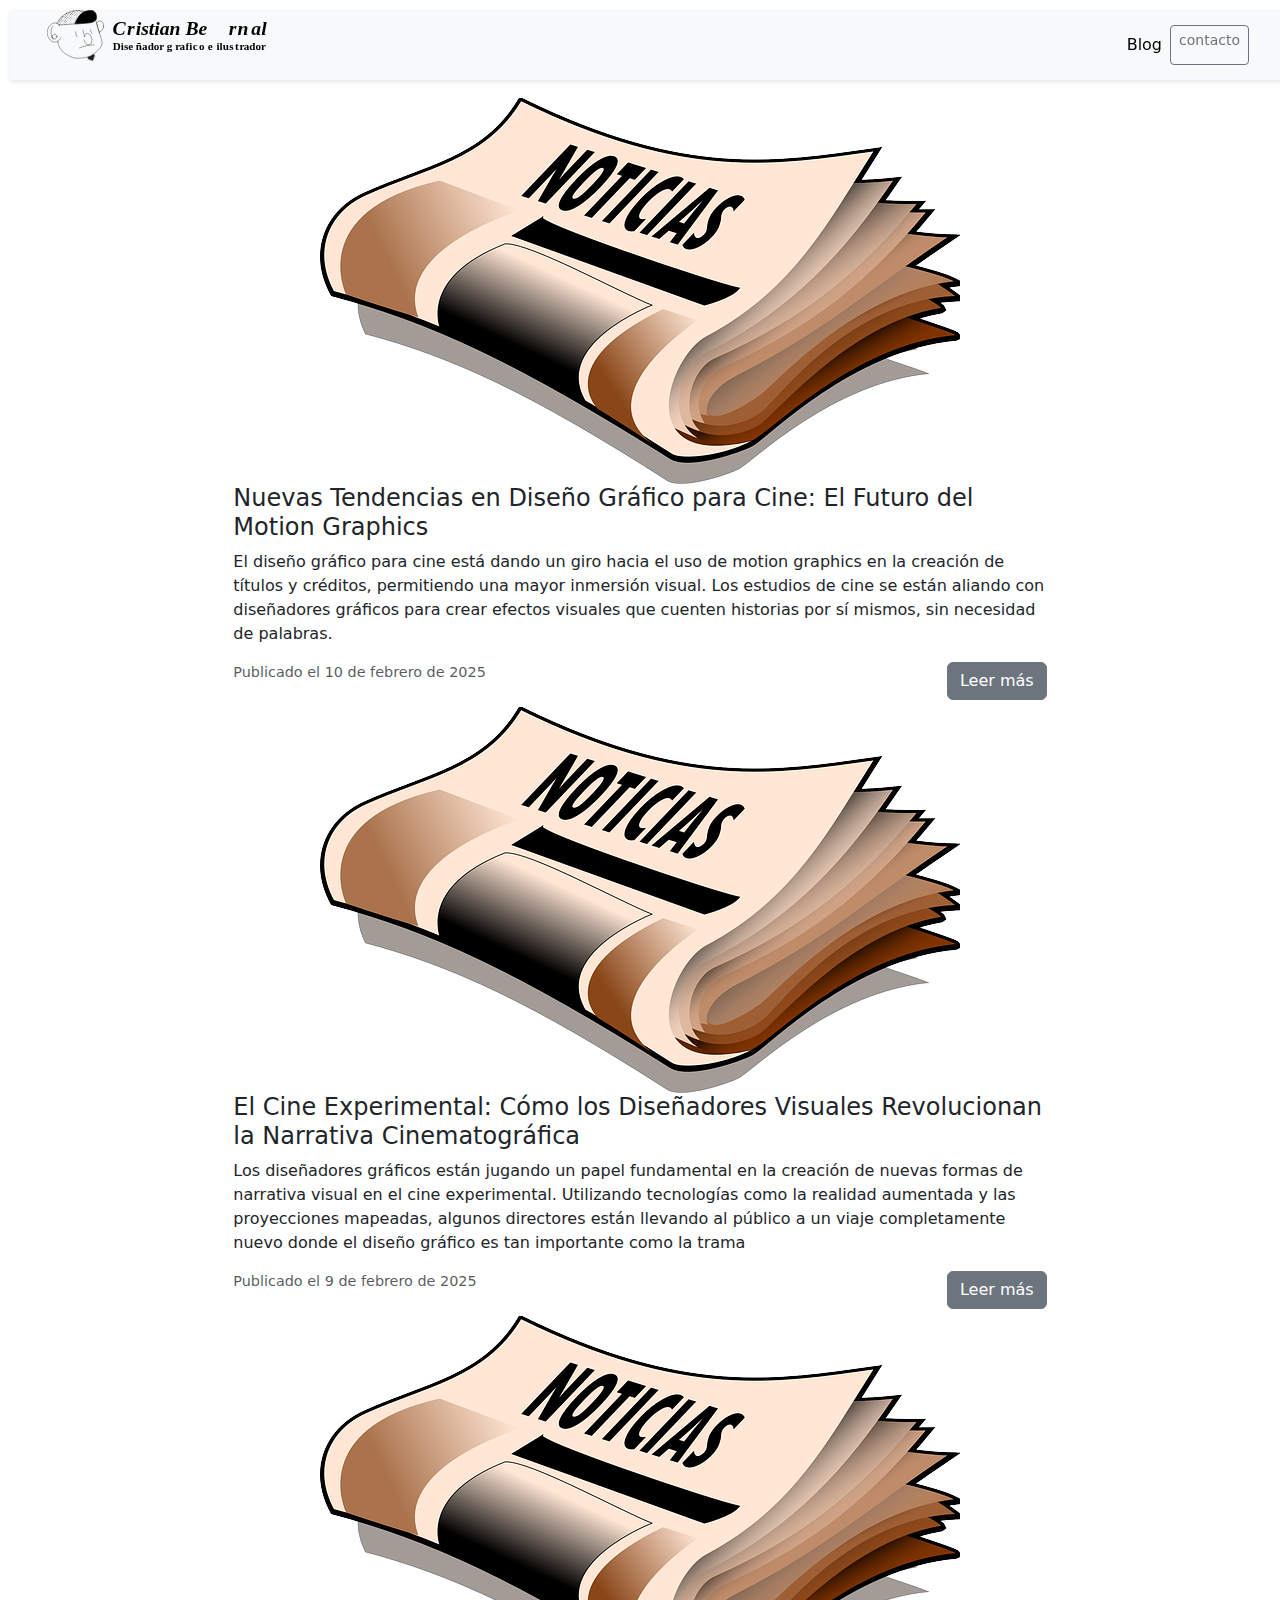
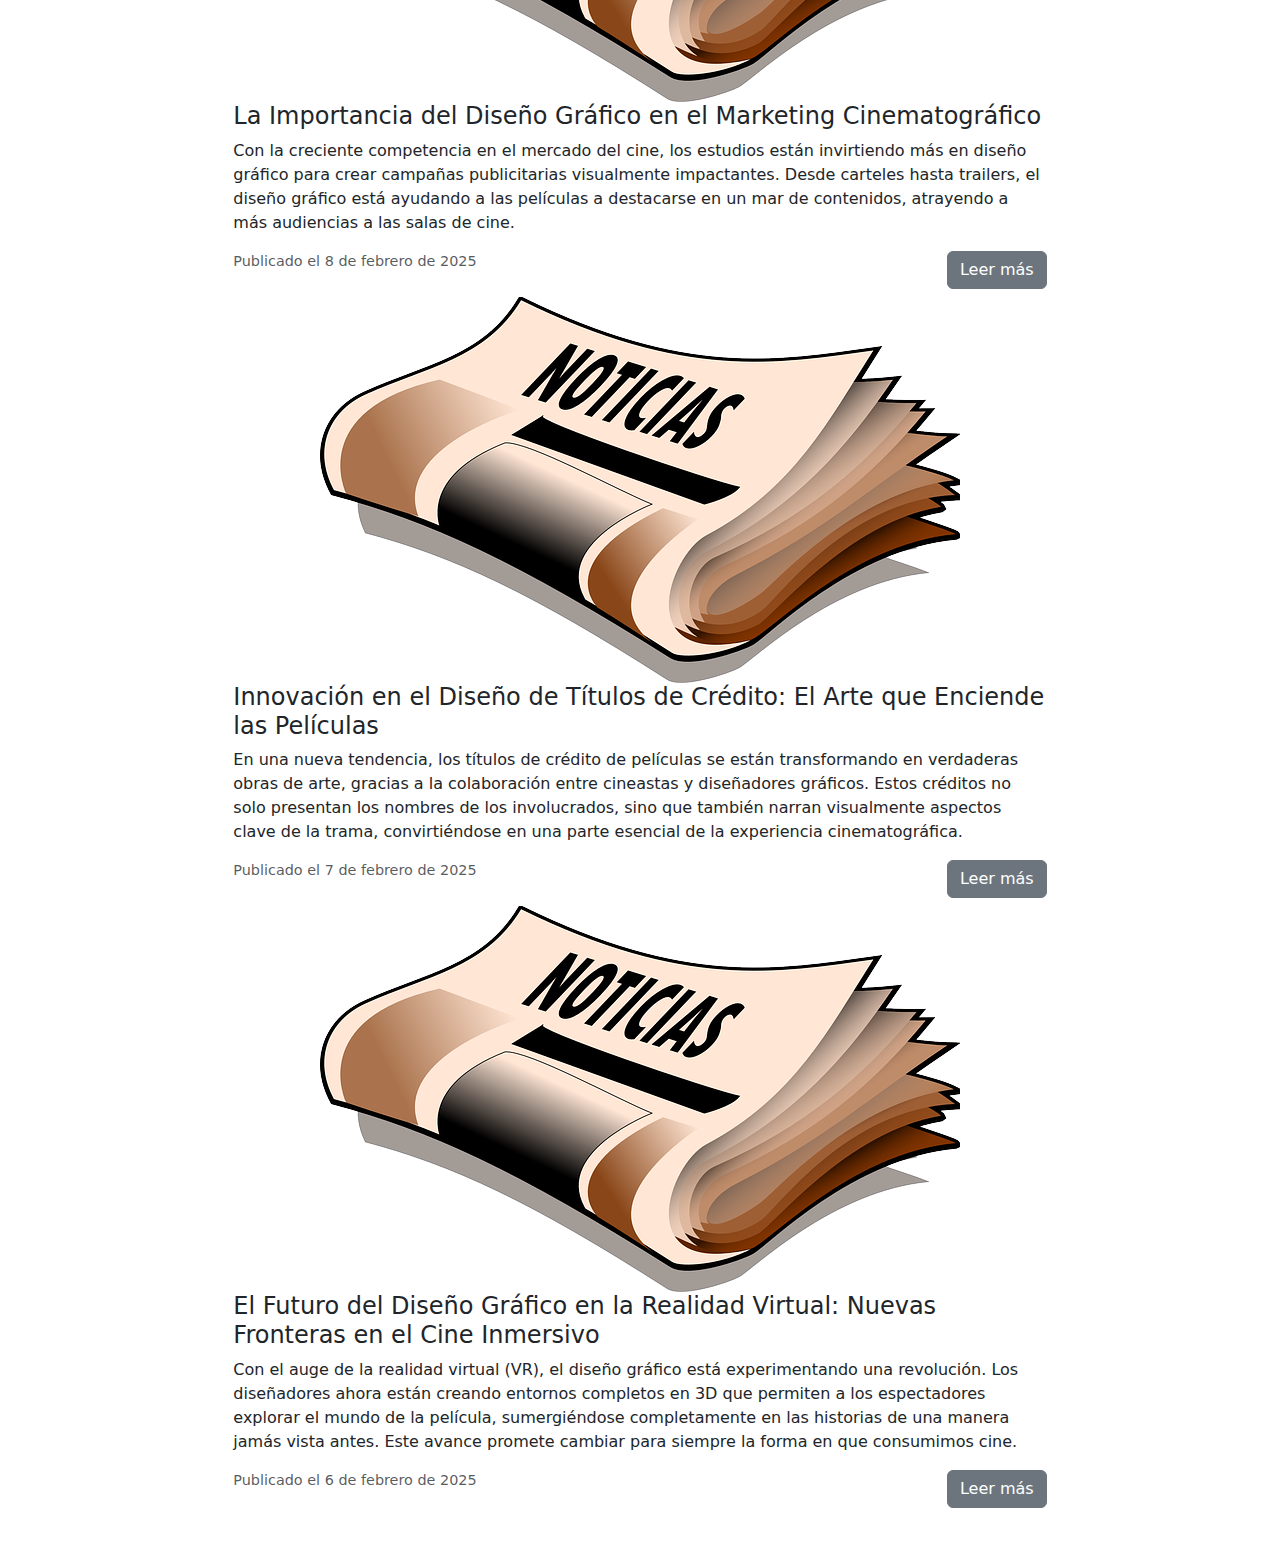
==== blog.html @ 4cb98b80 "nuevo inicio" ====
<!doctype html>
<html lang="en">
  <head>
    <meta charset="utf-8">
    <meta name="viewport" content="width=device-width, initial-scale=1">
    <title>Portafolio Cristian Bernal</title>
    <link href="https://cdn.jsdelivr.net/npm/bootstrap@5.3.3/dist/css/bootstrap.min.css" rel="stylesheet" integrity="sha384-QWTKZyjpPEjISv5WaRU9OFeRpok6YctnYmDr5pNlyT2bRjXh0JMhjY6hW+ALEwIH" crossorigin="anonymous">
    <link rel="stylesheet" href="css/main.css">
</head>
  <body>
        <main>
            <div class="container-fluid">
                <div class="row">
                        <div>
                            <div class="row">
                                <nav class="navegacion navbar navbar-expand-lg bg-body-tertiary position-fixed">
                                    <div class="container-fluid">
                                        <a class="navbar-brand" href="index.html">
                                            <img src="img/logoPersonal.svg" alt="logo personal" width="100%" height="70px" class="justify-content-center">
                                        </a>
                                    </div>
                    
                                    <div class="col-6 rounded-pill">
                                        <button class="navbar-toggler" type="button" data-bs-toggle="collapse" data-bs-target="#navbarSupportedContent" aria-controls="navbarSupportedContent" aria-expanded="false" aria-label="Toggle navigation">
                                        <span class="navbar-toggler-icon"></span>
                                        </button> 
                                          
                                    </div>
                                        
                                            <ul class="navbar-nav me-auto mb-2 mb-lg-0 position-relative">
                                                <li class="nav-item">
                                                    <a class="nav-link active" aria-current="page" href="blog.html">Blog</a>
                                                  </li>
                                                <a class="btn btn-sm btn-outline-secondary me-3" type="button" href="https://wa.me/573143825010">contacto </a>                                             
                                            </ul>
                                 </nav>
                             </div>

                        </div>

 <!-- Contenedor principal -->
 <div class="container mt-5 d-flex justify-content-center align-items-start min-vh-100">

    <div class="row" style="margin:50px 0px;">
        <div class="col-md-2"></div>
        <!-- Noticias -->
        <div class="col-md-8 justify-content-md-center">
            <!-- Noticia 1 -->
            <div class="news-card mb-4">
                <div class="text-center">
                    <img src="img/noticia.png" class="news-card-img-top" alt="Imagen Noticia 1">
                </div>
                <div class="news-card-body">
                    <h5 class="news-card-title">Nuevas Tendencias en Diseño Gráfico para Cine: El Futuro del Motion Graphics</h5>
                    <p class="news-card-text">El diseño gráfico para cine está dando un giro hacia el uso de motion graphics en la creación de títulos y créditos, permitiendo una mayor inmersión visual. Los estudios de cine se están aliando con diseñadores gráficos para crear efectos visuales que cuenten historias por sí mismos, sin necesidad de palabras.</p>
                    <a href="#" class="btn btn-secondary float-end">Leer más</a>
                </div>
                <div class="news-card-footer text-muted">
                    Publicado el 10 de febrero de 2025
                </div>
            </div>

            <!-- Noticia 2 -->
            <div class="news-card mb-4">
                <div class="text-center">
                    <img src="img/noticia.png" class="news-card-img-top" alt="Imagen Noticia 2">
                </div>
                <div class="news-card-body">
                    <h5 class="news-card-title">El Cine Experimental: Cómo los Diseñadores Visuales Revolucionan la Narrativa Cinematográfica</h5>
                    <p class="news-card-text">Los diseñadores gráficos están jugando un papel fundamental en la creación de nuevas formas de narrativa visual en el cine experimental. Utilizando tecnologías como la realidad aumentada y las proyecciones mapeadas, algunos directores están llevando al público a un viaje completamente nuevo donde el diseño gráfico es tan importante como la trama</p>
                    <a href="#" class="btn btn-secondary float-end">Leer más</a>
                </div>
                <div class="news-card-footer text-muted">
                    Publicado el 9 de febrero de 2025
                </div>
            </div>

            <!-- Noticia 3 -->
            <div class="news-card mb-4">
                <div class="text-center">
                    <img src="img/noticia.png" class="news-card-img-top" alt="Imagen Noticia 3">
                </div>
                <div class="news-card-body">
                    <h5 class="news-card-title">La Importancia del Diseño Gráfico en el Marketing Cinematográfico</h5>
                    <p class="news-card-text">Con la creciente competencia en el mercado del cine, los estudios están invirtiendo más en diseño gráfico para crear campañas publicitarias visualmente impactantes. Desde carteles hasta trailers, el diseño gráfico está ayudando a las películas a destacarse en un mar de contenidos, atrayendo a más audiencias a las salas de cine.</p>
                    <a href="#" class="btn btn-secondary float-end " style="justify-items: end;">Leer más</a>
                </div>
                <div class="news-card-footer text-muted">
                    Publicado el 8 de febrero de 2025
                </div>
            </div>

            <!-- Noticia 4 -->
            <div class="news-card mb-4">
                <div class="text-center">
                    <img src="img/noticia.png" class="news-card-img-top" alt="Imagen Noticia 4">
                </div>
                <div class="news-card-body">
                    <h5 class="news-card-title">Innovación en el Diseño de Títulos de Crédito: El Arte que Enciende las Películas</h5>
                    <p class="news-card-text">En una nueva tendencia, los títulos de crédito de películas se están transformando en verdaderas obras de arte, gracias a la colaboración entre cineastas y diseñadores gráficos. Estos créditos no solo presentan los nombres de los involucrados, sino que también narran visualmente aspectos clave de la trama, convirtiéndose en una parte esencial de la experiencia cinematográfica.</p>
                    <a href="#" class="btn btn-secondary float-end">Leer más</a>
                </div>
                <div class="news-card-footer text-muted">
                    Publicado el 7 de febrero de 2025
                </div>
            </div>

            <!-- Noticia 5 -->
            <div class="news-card mb-4">
                <div class="text-center">
                    <img src="img/noticia.png" class="news-card-img-top" alt="Imagen Noticia 5">
                </div>
                <div class="news-card-body">
                    <h5 class="news-card-title">El Futuro del Diseño Gráfico en la Realidad Virtual: Nuevas Fronteras en el Cine Inmersivo</h5>
                    <p class="news-card-text">Con el auge de la realidad virtual (VR), el diseño gráfico está experimentando una revolución. Los diseñadores ahora están creando entornos completos en 3D que permiten a los espectadores explorar el mundo de la película, sumergiéndose completamente en las historias de una manera jamás vista antes. Este avance promete cambiar para siempre la forma en que consumimos cine.</p>
                    <a href="#" class="btn btn-secondary float-end">Leer más</a>
                </div>
                <div class="news-card-footer text-muted">
                    Publicado el 6 de febrero de 2025
                </div>
            </div>

        </div>
---- css/main.css ----
*{
    box-sizing: border-box;
}
body{
    margin: 0;
    padding: 0;
}
/* Aqui empieza los estilos de la barra de navegacion*/
.navegacion{
    height: 70px;
    margin: 10px;
    background-color: white;
    box-shadow: 0 2px 4px rgba(0, 0, 0, 0.1);
    padding: 0 25px;
    display: flex;
    align-items: center;
    justify-content: center;
    position: fixed;
    top: 0;
    left: 0;
    right: 0;
    z-index: 1000;
}

/* Aqui empiezan los estilos de la galeria de fotos*/
.galeria {
    padding: 40px 40px 40px 40px;
    background-color: rgb(255, 255, 255);
    height: 1400px;
    display: flex;
    flex-wrap: wrap; /* Permite que las columnas se ajusten en pantallas pequeñas */
    gap: 20px;
    margin: 50px
    
}

.column {
    display: flex;
    flex-direction: column;
    gap: 10px;
}

.column img {
    width: 250px;
    height: 400px;
    object-fit: cover;
    border-radius: 8px;
    box-shadow: 0 4px 6px rgba(0, 0, 0, 0.1);
}

@keyframes move-down-infinite {
    0% { transform: translateY(0); }
    100% { transform: translateY(100px); }
}

@keyframes move-up-infinite {
    0% { transform: translateY(0); }
    100% { transform: translateY(-100px); }
}

.animate-down img {
    animation: move-down-infinite 6s linear infinite;
}

.animate-up img {
    animation: move-up-infinite 6s linear infinite;
}
/* Aqui terminan los estilos de la galeria de fotos*/

/* Aqui empiezan los estilos seccion de biografia*/
.quiensoy{
    height: 600px;

}
.who-i-am {
    height: 100%;
    padding: 50px 20px;
    margin-top: -80px;
    background: var(--background);
    background: url("/img/fondo.png") ;
    background-repeat: no-repeat;
    background-size: cover;
    z-index: 1;
    position: relative;
    width: auto;
}

.who-i-am__content {
    width: 80%;
}

.who-i-am__title {
    font-size: 48px;
    font-weight: normal;
    margin-bottom: 16px;
}

.who-i-am__description {
    font-size: 24px;
}

/* Aqui empiezan los estilos seccion de biografia*/

.valores{
    background-color: grey;
    border: 10px solid;
    border-color: black;
    height: 400px;

}
.referencia{
    background-color: grey;
    border: 10px solid;
    border-color: black;
    height: 100px;

}
.quehago{
    background-color: grey;
    border: 10px solid;
    border-color: black;
    height: 700px;

}
.ultimoblog{
    background-color: grey;
    border: 10px solid;
    border-color: black;
    height: 700px;

}
.hobbie{
    background-color: grey;
    border: 10px solid;
    border-color: black;
    height: 700px;

}

/*estilos de la pagina blog*/
.news-card img {
    max-height: 400px;
    object-fit: cover;
}

.news-card-title {
    font-size: 1.5rem;
}

.news-card-footer {
    font-size: 0.9rem;
    color: #6c757d;
}
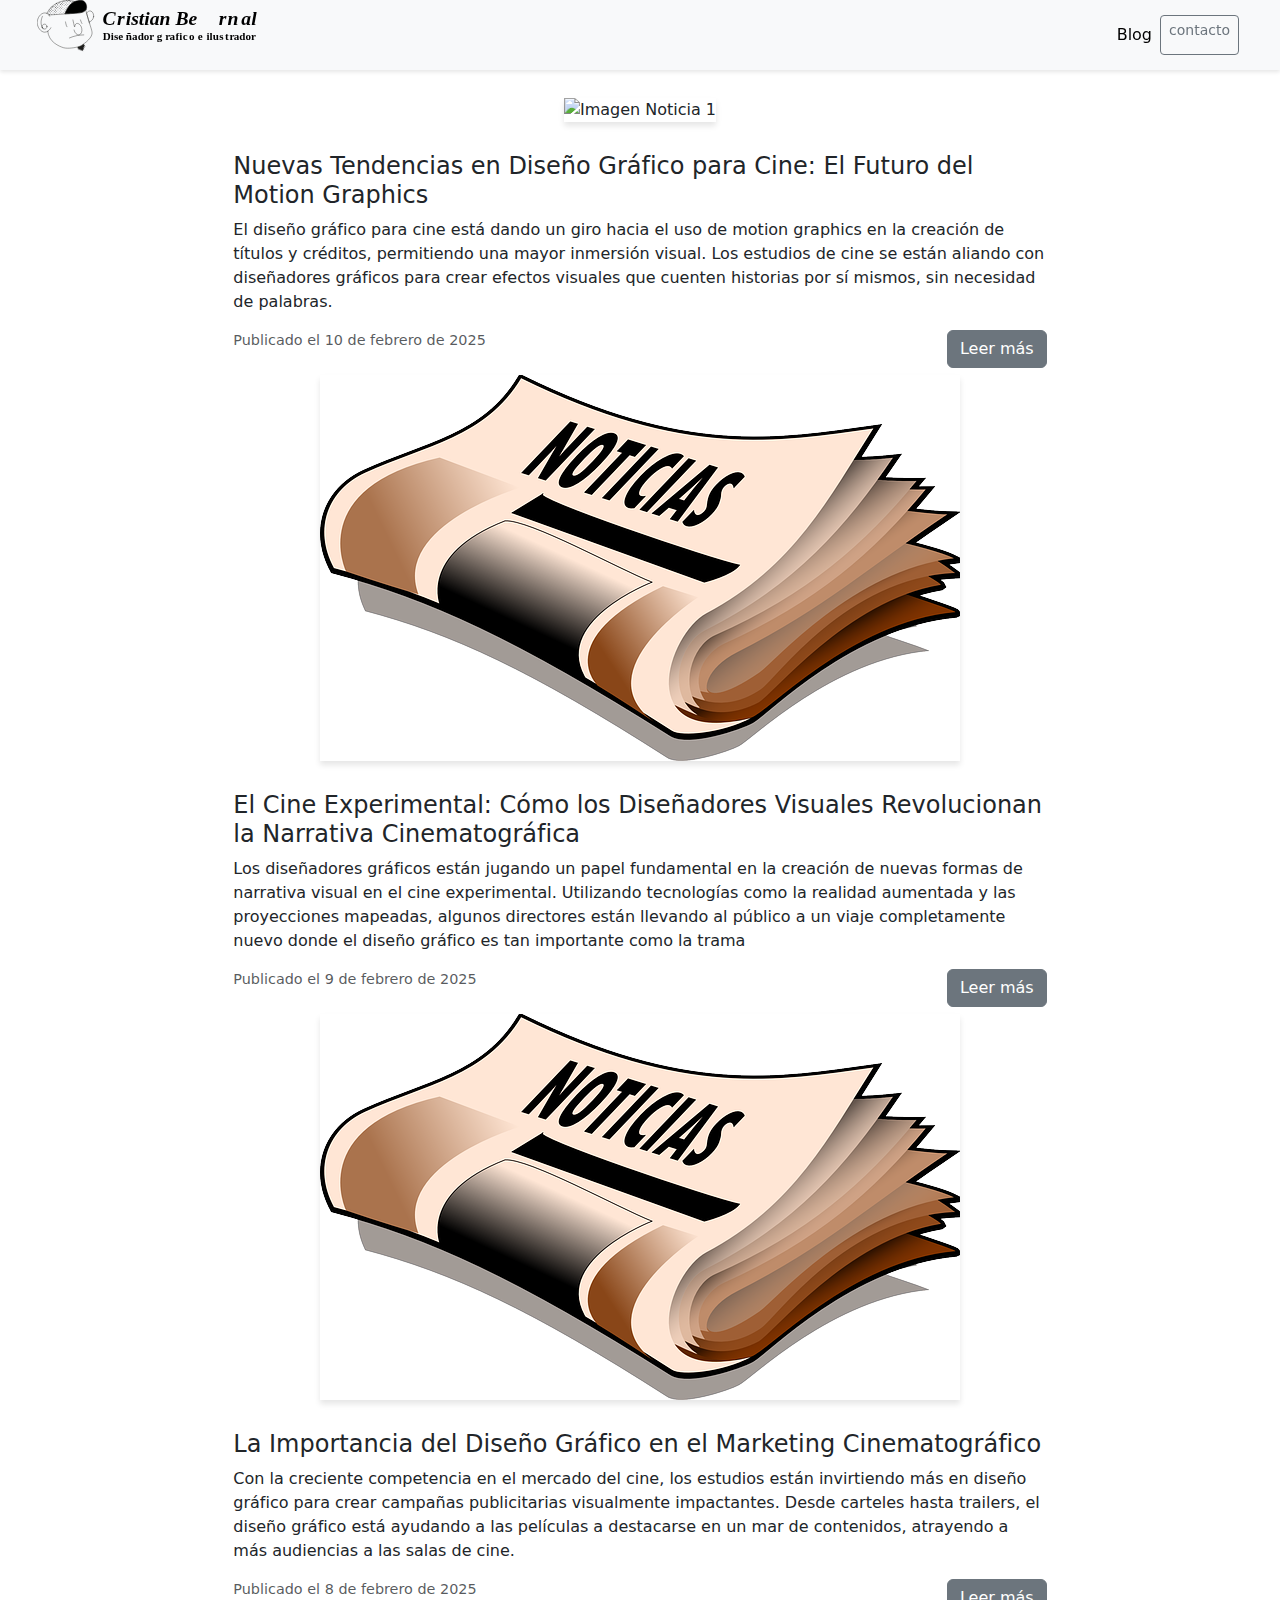
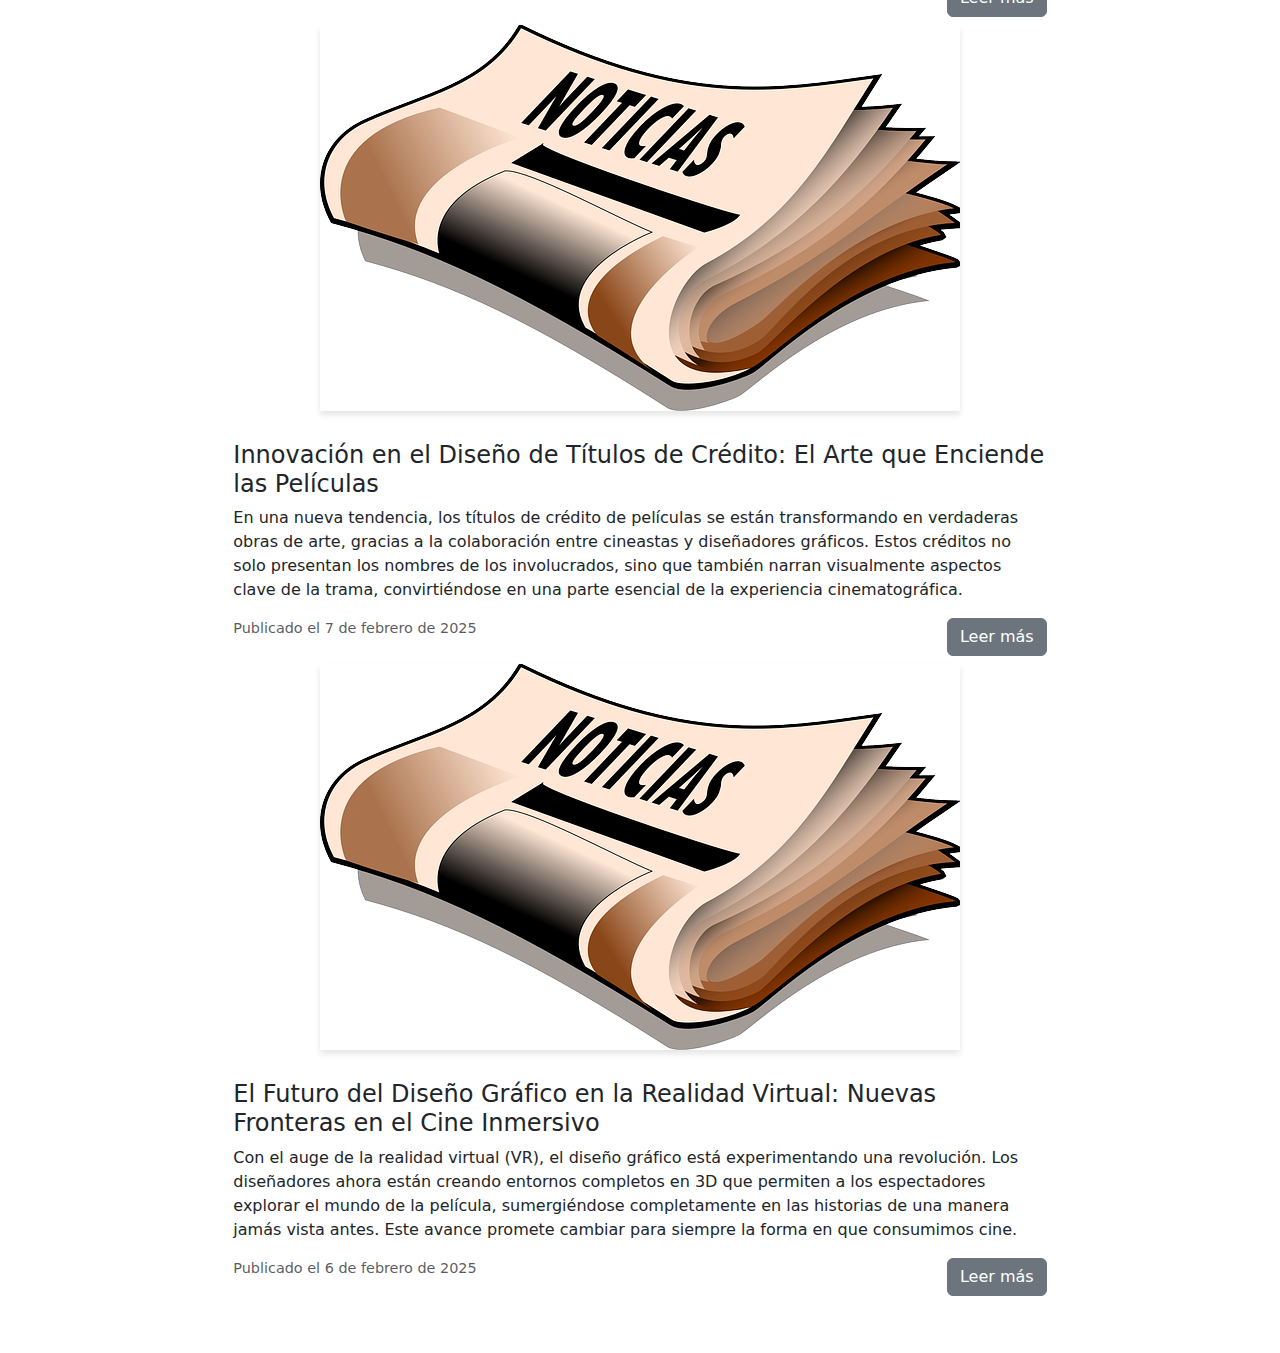
==== commit 6ea61e7b: "Mejoras en la galería y optimización de estilos" ====
--- a/blog.html
+++ b/blog.html
@@ -1,5 +1,5 @@
 <!doctype html>
-<html lang="en">
+<html lang="es">
   <head>
     <meta charset="utf-8">
     <meta name="viewport" content="width=device-width, initial-scale=1">
@@ -48,12 +48,12 @@
             <!-- Noticia 1 -->
             <div class="news-card mb-4">
                 <div class="text-center">
-                    <img src="img/noticia.png" class="news-card-img-top" alt="Imagen Noticia 1">
+                    <img src="img/new1.png" class="news-card-img-top" alt="Imagen Noticia 1">
                 </div>
                 <div class="news-card-body">
                     <h5 class="news-card-title">Nuevas Tendencias en Diseño Gráfico para Cine: El Futuro del Motion Graphics</h5>
                     <p class="news-card-text">El diseño gráfico para cine está dando un giro hacia el uso de motion graphics en la creación de títulos y créditos, permitiendo una mayor inmersión visual. Los estudios de cine se están aliando con diseñadores gráficos para crear efectos visuales que cuenten historias por sí mismos, sin necesidad de palabras.</p>
-                    <a href="#" class="btn btn-secondary float-end">Leer más</a>
+                    <a href="noticia1.html" class="btn btn-secondary float-end">Leer más</a>
                 </div>
                 <div class="news-card-footer text-muted">
                     Publicado el 10 de febrero de 2025
@@ -68,7 +68,7 @@
                 <div class="news-card-body">
                     <h5 class="news-card-title">El Cine Experimental: Cómo los Diseñadores Visuales Revolucionan la Narrativa Cinematográfica</h5>
                     <p class="news-card-text">Los diseñadores gráficos están jugando un papel fundamental en la creación de nuevas formas de narrativa visual en el cine experimental. Utilizando tecnologías como la realidad aumentada y las proyecciones mapeadas, algunos directores están llevando al público a un viaje completamente nuevo donde el diseño gráfico es tan importante como la trama</p>
-                    <a href="#" class="btn btn-secondary float-end">Leer más</a>
+                    <a href="noticia2.html" class="btn btn-secondary float-end">Leer más</a>
                 </div>
                 <div class="news-card-footer text-muted">
                     Publicado el 9 de febrero de 2025
@@ -83,7 +83,7 @@
                 <div class="news-card-body">
                     <h5 class="news-card-title">La Importancia del Diseño Gráfico en el Marketing Cinematográfico</h5>
                     <p class="news-card-text">Con la creciente competencia en el mercado del cine, los estudios están invirtiendo más en diseño gráfico para crear campañas publicitarias visualmente impactantes. Desde carteles hasta trailers, el diseño gráfico está ayudando a las películas a destacarse en un mar de contenidos, atrayendo a más audiencias a las salas de cine.</p>
-                    <a href="#" class="btn btn-secondary float-end " style="justify-items: end;">Leer más</a>
+                    <a href="noticia3.html" class="btn btn-secondary float-end " style="justify-items: end;">Leer más</a>
                 </div>
                 <div class="news-card-footer text-muted">
                     Publicado el 8 de febrero de 2025
@@ -98,7 +98,7 @@
                 <div class="news-card-body">
                     <h5 class="news-card-title">Innovación en el Diseño de Títulos de Crédito: El Arte que Enciende las Películas</h5>
                     <p class="news-card-text">En una nueva tendencia, los títulos de crédito de películas se están transformando en verdaderas obras de arte, gracias a la colaboración entre cineastas y diseñadores gráficos. Estos créditos no solo presentan los nombres de los involucrados, sino que también narran visualmente aspectos clave de la trama, convirtiéndose en una parte esencial de la experiencia cinematográfica.</p>
-                    <a href="#" class="btn btn-secondary float-end">Leer más</a>
+                    <a href="noticia4.html" class="btn btn-secondary float-end">Leer más</a>
                 </div>
                 <div class="news-card-footer text-muted">
                     Publicado el 7 de febrero de 2025
@@ -113,7 +113,7 @@
                 <div class="news-card-body">
                     <h5 class="news-card-title">El Futuro del Diseño Gráfico en la Realidad Virtual: Nuevas Fronteras en el Cine Inmersivo</h5>
                     <p class="news-card-text">Con el auge de la realidad virtual (VR), el diseño gráfico está experimentando una revolución. Los diseñadores ahora están creando entornos completos en 3D que permiten a los espectadores explorar el mundo de la película, sumergiéndose completamente en las historias de una manera jamás vista antes. Este avance promete cambiar para siempre la forma en que consumimos cine.</p>
-                    <a href="#" class="btn btn-secondary float-end">Leer más</a>
+                    <a href="noticia2.html" class="btn btn-secondary float-end">Leer más</a>
                 </div>
                 <div class="news-card-footer text-muted">
                     Publicado el 6 de febrero de 2025
--- a/css/main.css
+++ b/css/main.css
@@ -5,10 +5,23 @@
     margin: 0;
     padding: 0;
 }
+h1{
+    font-family: "Montserrat Alternates", serif;
+  font-weight: 800;
+  font-style: normal;
+}
+h2{
+    font-size: 20px;
+    font-family: "Public Sans", serif;
+    font-optical-sizing: auto;
+    font-weight: weight;
+    font-style: normal
+ 
+     
+}
 /* Aqui empieza los estilos de la barra de navegacion*/
 .navegacion{
     height: 70px;
-    margin: 10px;
     background-color: white;
     box-shadow: 0 2px 4px rgba(0, 0, 0, 0.1);
     padding: 0 25px;
@@ -20,6 +33,7 @@
     left: 0;
     right: 0;
     z-index: 1000;
+
 }
 
 /* Aqui empiezan los estilos de la galeria de fotos*/
@@ -65,6 +79,35 @@
 .animate-up img {
     animation: move-up-infinite 6s linear infinite;
 }
+
+@media (max-width: 852px) {
+    .column:nth-child(n+3) { /* Oculta las columnas 3, 4 y 5 */
+        display: none;
+    }
+}
+
+/* Media Query para tablets (1106px) - Solo 3 columnas */
+@media (min-width: 853px) and (max-width: 1106px) {
+    .column:nth-child(n+4) { /* Oculta las columnas 4 y 5 */
+        display: none;
+    }
+}
+
+/* Media Query para pantallas grandes (1380px) - Solo 4 columnas */
+@media (min-width: 1107px) and (max-width: 1380px) {
+    .column:nth-child(n+5) { /* Oculta la columna 5 */
+        display: none;
+    }
+}
+
+/* Más de 1380px - Se muestran todas las columnas */
+@media (min-width: 1381px) {
+
+    .column {
+        display: flex;
+    }
+}
+    
 /* Aqui terminan los estilos de la galeria de fotos*/
 
 /* Aqui empiezan los estilos seccion de biografia*/
@@ -72,75 +115,44 @@
     height: 600px;
 
 }
-.who-i-am {
-    height: 100%;
-    padding: 50px 20px;
-    margin-top: -80px;
-    background: var(--background);
-    background: url("/img/fondo.png") ;
-    background-repeat: no-repeat;
-    background-size: cover;
-    z-index: 1;
-    position: relative;
-    width: auto;
+.hero-body {
+    flex-grow: 1;
+    flex-shrink: 0
+}
+.columns.is-centered {
+    justify-content: center;
+}
+.quiensoy .avatar {
+    width: 100%;  /* Ajusta el tamaño */
+    height: auto;
+    object-fit: cover;
+    display: block;
+    margin: -30px auto;  /* Centrar en la sección */
+    margin-top: 100px;
 }
 
-.who-i-am__content {
-    width: 80%;
+.is-primary {
+    background-color: #4788C0; /* Color de fondo */
+    color: white; /* Color del texto */
+    padding: 50px 20px; /* Espaciado dentro de la sección */
 }
+.habilidad{
+    margin-bottom: 20px; /* Espacio entre cajas */
+    padding: 20px; /* Espacio interno */
+    background-color: #f8f9fa; /* Color de fondo */
+    border-radius: 10px; /* Bordes redondeados */
+    box-shadow: 0px 4px 6px rgba(0, 0, 0, 0.1); /* Sombra ligera */
+}
+.queesperas{
+    margin: 40px;
 
-.who-i-am__title {
-    font-size: 48px;
-    font-weight: normal;
-    margin-bottom: 16px;
-}
-
-.who-i-am__description {
-    font-size: 24px;
-}
-
-/* Aqui empiezan los estilos seccion de biografia*/
-
-.valores{
-    background-color: grey;
-    border: 10px solid;
-    border-color: black;
-    height: 400px;
-
-}
-.referencia{
-    background-color: grey;
-    border: 10px solid;
-    border-color: black;
-    height: 100px;
-
-}
-.quehago{
-    background-color: grey;
-    border: 10px solid;
-    border-color: black;
-    height: 700px;
-
-}
-.ultimoblog{
-    background-color: grey;
-    border: 10px solid;
-    border-color: black;
-    height: 700px;
-
-}
-.hobbie{
-    background-color: grey;
-    border: 10px solid;
-    border-color: black;
-    height: 700px;
-
-}
-
+}    
 /*estilos de la pagina blog*/
 .news-card img {
+    margin: 0px 0px 30px 0px;
     max-height: 400px;
     object-fit: cover;
+    box-shadow: 0px 4px 6px rgba(0, 0, 0, 0.1); /* Sombra ligera */
 }
 
 .news-card-title {
@@ -151,4 +163,35 @@
     font-size: 0.9rem;
     color: #6c757d;
 }
+ /* estilos del footer*/
+ 
+ .footer {
+    display: flex;
+    flex-direction: column;
+    align-items: center;
+    justify-content: center;
+    padding: 40px;
+}
 
+.call-to-action {
+    display: flex;
+    flex-direction: column;
+    align-items: center;
+    gap: 12px;
+}
+
+.social-media {
+    list-style: none;
+    display: flex;
+    gap: 16px;
+}
+
+.social-media a {
+    text-decoration: none;
+    color: black;
+    transition: 400ms all;
+}
+
+.social-media a:hover {
+    color: #c1c1c1;
+}
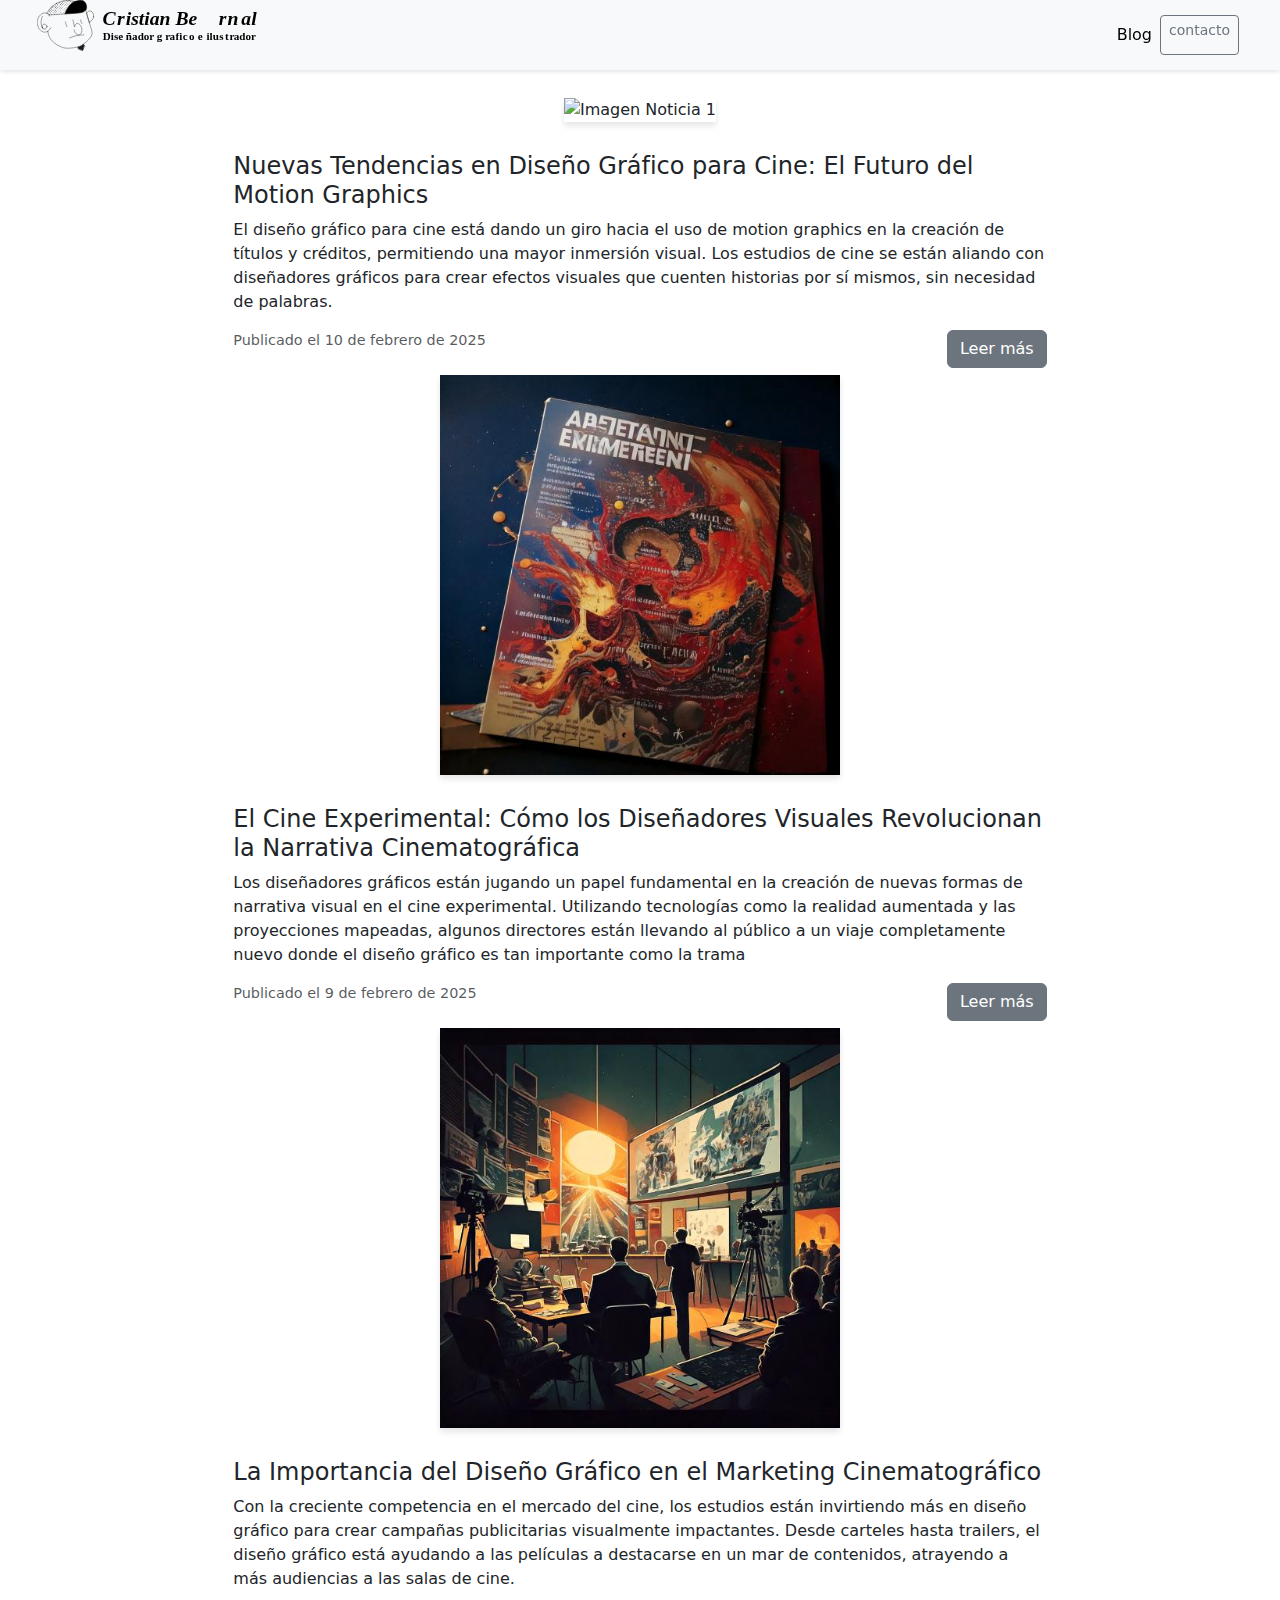
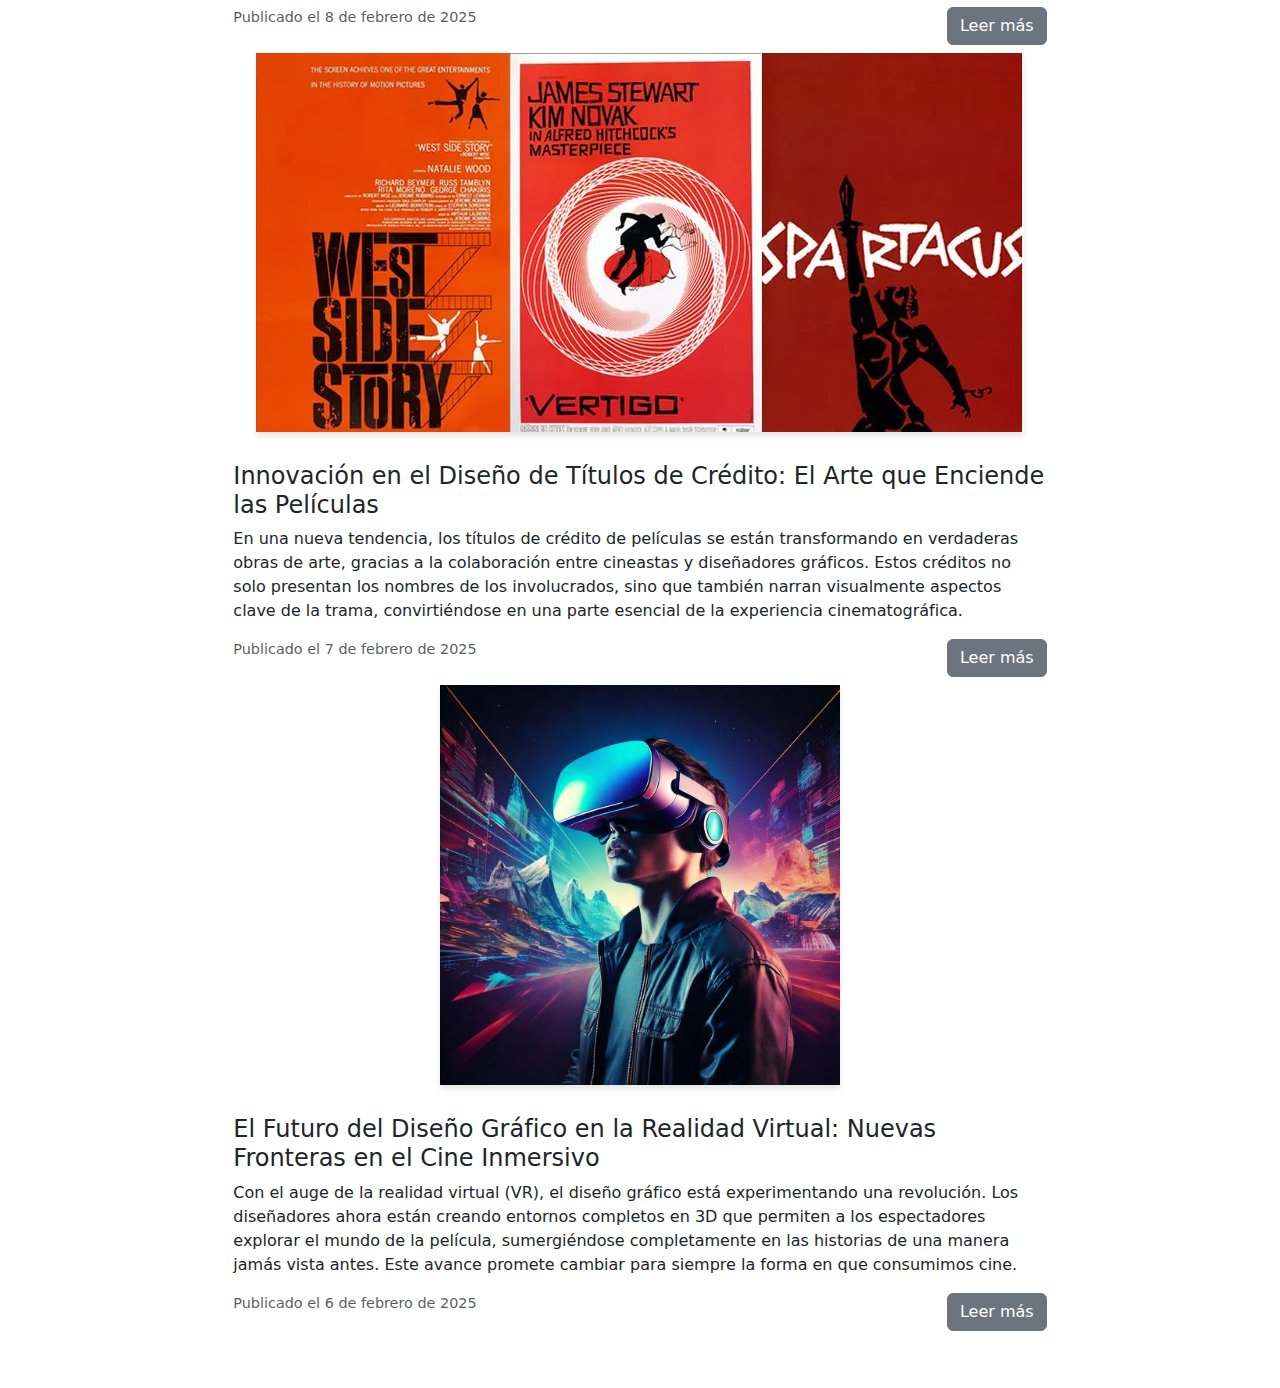
==== commit 739406e3: "agreago imagenes" ====
--- a/blog.html
+++ b/blog.html
@@ -63,7 +63,7 @@
             <!-- Noticia 2 -->
             <div class="news-card mb-4">
                 <div class="text-center">
-                    <img src="img/noticia.png" class="news-card-img-top" alt="Imagen Noticia 2">
+                    <img src="img/new2.jpg" class="news-card-img-top" alt="Imagen Noticia 2">
                 </div>
                 <div class="news-card-body">
                     <h5 class="news-card-title">El Cine Experimental: Cómo los Diseñadores Visuales Revolucionan la Narrativa Cinematográfica</h5>
@@ -78,7 +78,7 @@
             <!-- Noticia 3 -->
             <div class="news-card mb-4">
                 <div class="text-center">
-                    <img src="img/noticia.png" class="news-card-img-top" alt="Imagen Noticia 3">
+                    <img src="img/new3.jpg" class="news-card-img-top" alt="Imagen Noticia 3">
                 </div>
                 <div class="news-card-body">
                     <h5 class="news-card-title">La Importancia del Diseño Gráfico en el Marketing Cinematográfico</h5>
@@ -93,7 +93,7 @@
             <!-- Noticia 4 -->
             <div class="news-card mb-4">
                 <div class="text-center">
-                    <img src="img/noticia.png" class="news-card-img-top" alt="Imagen Noticia 4">
+                    <img src="img/new4.png" class="news-card-img-top" alt="Imagen Noticia 4">
                 </div>
                 <div class="news-card-body">
                     <h5 class="news-card-title">Innovación en el Diseño de Títulos de Crédito: El Arte que Enciende las Películas</h5>
@@ -108,7 +108,7 @@
             <!-- Noticia 5 -->
             <div class="news-card mb-4">
                 <div class="text-center">
-                    <img src="img/noticia.png" class="news-card-img-top" alt="Imagen Noticia 5">
+                    <img src="img/new5.jpg" class="news-card-img-top" alt="Imagen Noticia 5">
                 </div>
                 <div class="news-card-body">
                     <h5 class="news-card-title">El Futuro del Diseño Gráfico en la Realidad Virtual: Nuevas Fronteras en el Cine Inmersivo</h5>
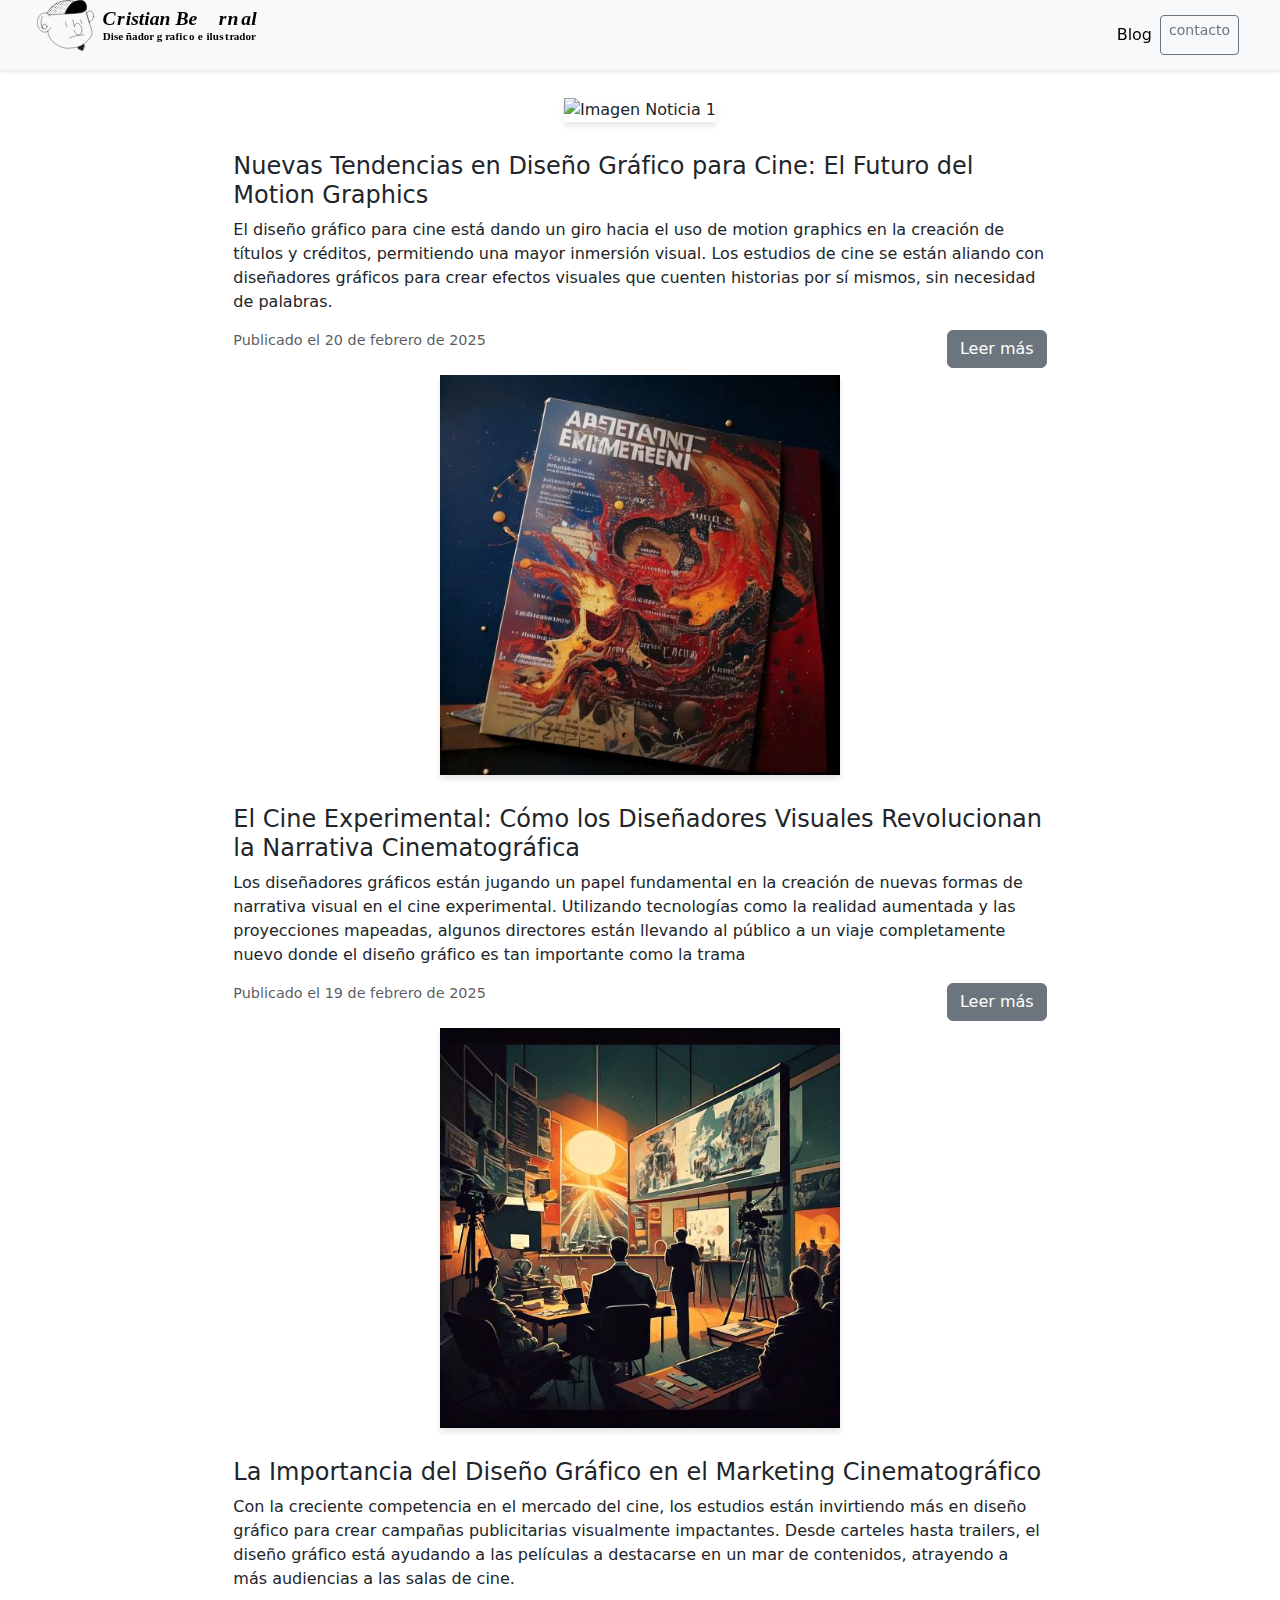
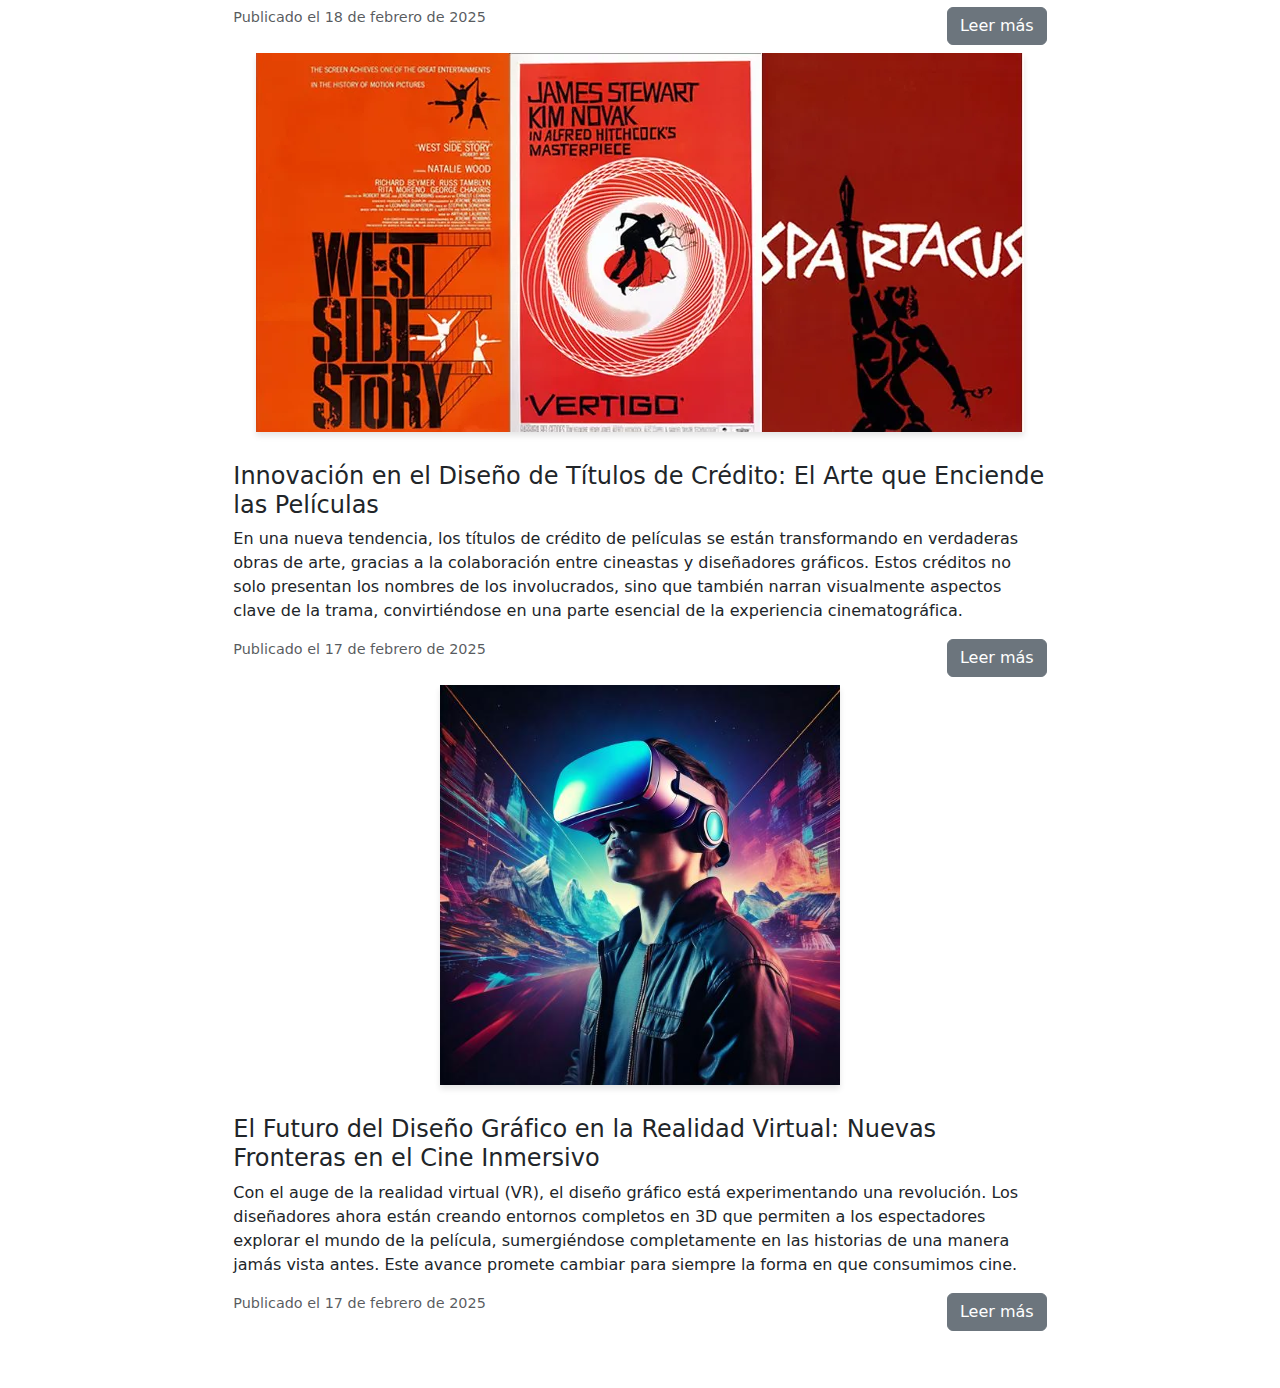
==== commit b4fe050f: "agreago imagenes3" ====
--- a/blog.html
+++ b/blog.html
@@ -56,7 +56,7 @@
                     <a href="noticia1.html" class="btn btn-secondary float-end">Leer más</a>
                 </div>
                 <div class="news-card-footer text-muted">
-                    Publicado el 10 de febrero de 2025
+                    Publicado el 20 de febrero de 2025
                 </div>
             </div>
 
@@ -71,7 +71,7 @@
                     <a href="noticia2.html" class="btn btn-secondary float-end">Leer más</a>
                 </div>
                 <div class="news-card-footer text-muted">
-                    Publicado el 9 de febrero de 2025
+                    Publicado el 19 de febrero de 2025
                 </div>
             </div>
 
@@ -86,7 +86,7 @@
                     <a href="noticia3.html" class="btn btn-secondary float-end " style="justify-items: end;">Leer más</a>
                 </div>
                 <div class="news-card-footer text-muted">
-                    Publicado el 8 de febrero de 2025
+                    Publicado el 18 de febrero de 2025
                 </div>
             </div>
 
@@ -101,7 +101,7 @@
                     <a href="noticia4.html" class="btn btn-secondary float-end">Leer más</a>
                 </div>
                 <div class="news-card-footer text-muted">
-                    Publicado el 7 de febrero de 2025
+                    Publicado el 17 de febrero de 2025
                 </div>
             </div>
 
@@ -116,7 +116,7 @@
                     <a href="noticia2.html" class="btn btn-secondary float-end">Leer más</a>
                 </div>
                 <div class="news-card-footer text-muted">
-                    Publicado el 6 de febrero de 2025
+                    Publicado el 17 de febrero de 2025
                 </div>
             </div>
 
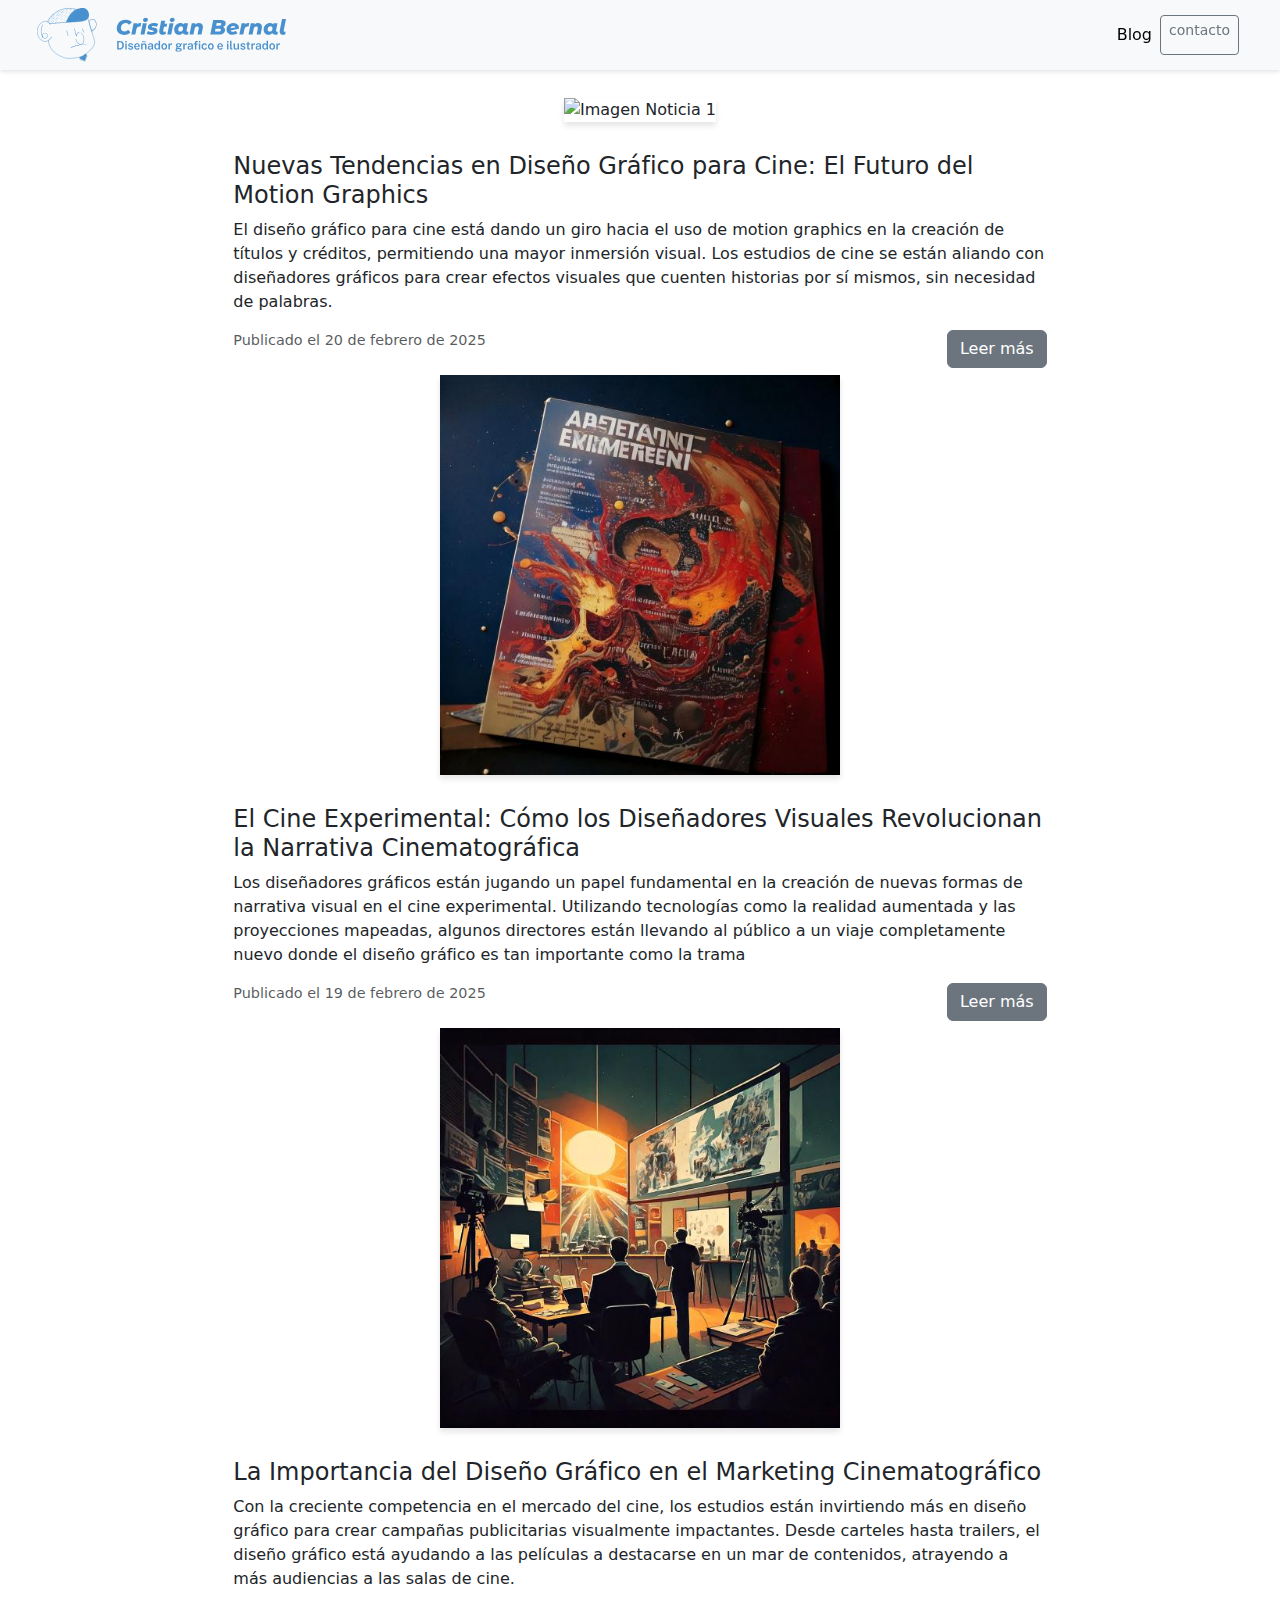
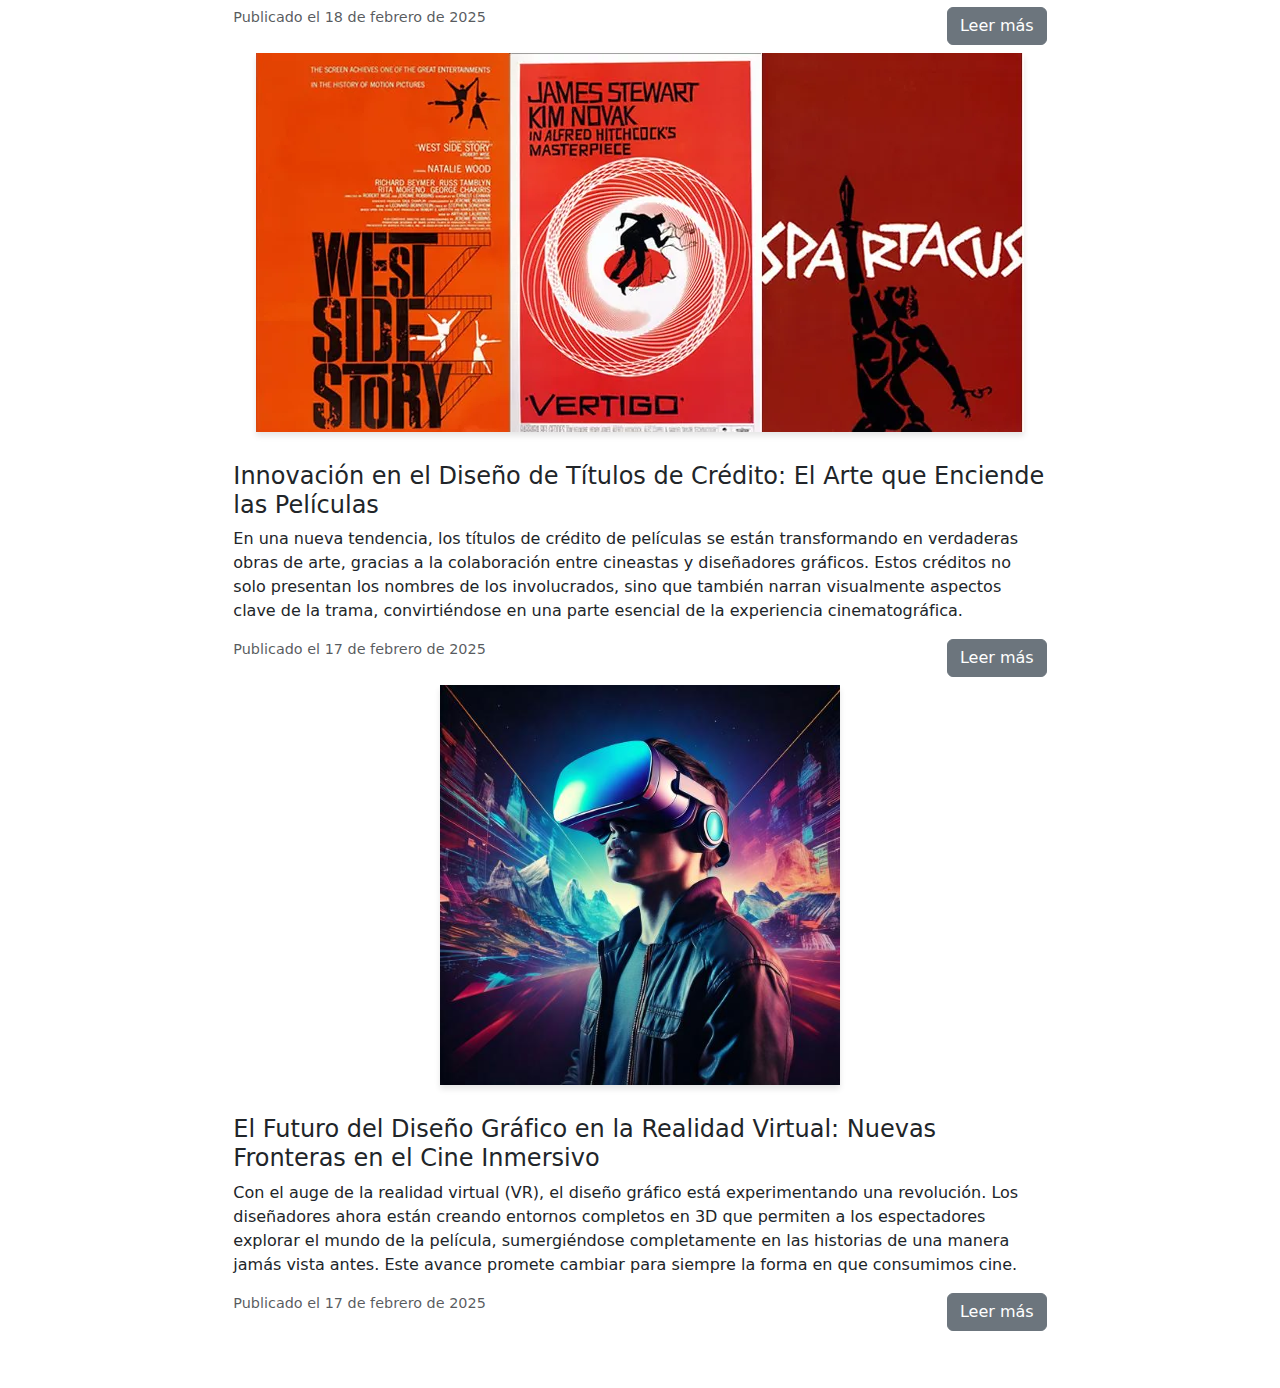
==== commit 71c05a44: "cambio" ====
--- a/blog.html
+++ b/blog.html
@@ -16,7 +16,7 @@
                                 <nav class="navegacion navbar navbar-expand-lg bg-body-tertiary position-fixed">
                                     <div class="container-fluid">
                                         <a class="navbar-brand" href="index.html">
-                                            <img src="img/logoPersonal.svg" alt="logo personal" width="100%" height="70px" class="justify-content-center">
+                                            <img src="img/logoPersonal.svg" alt="logo personal" width="90%" height="60px" class="justify-content-center">
                                         </a>
                                     </div>
                     
